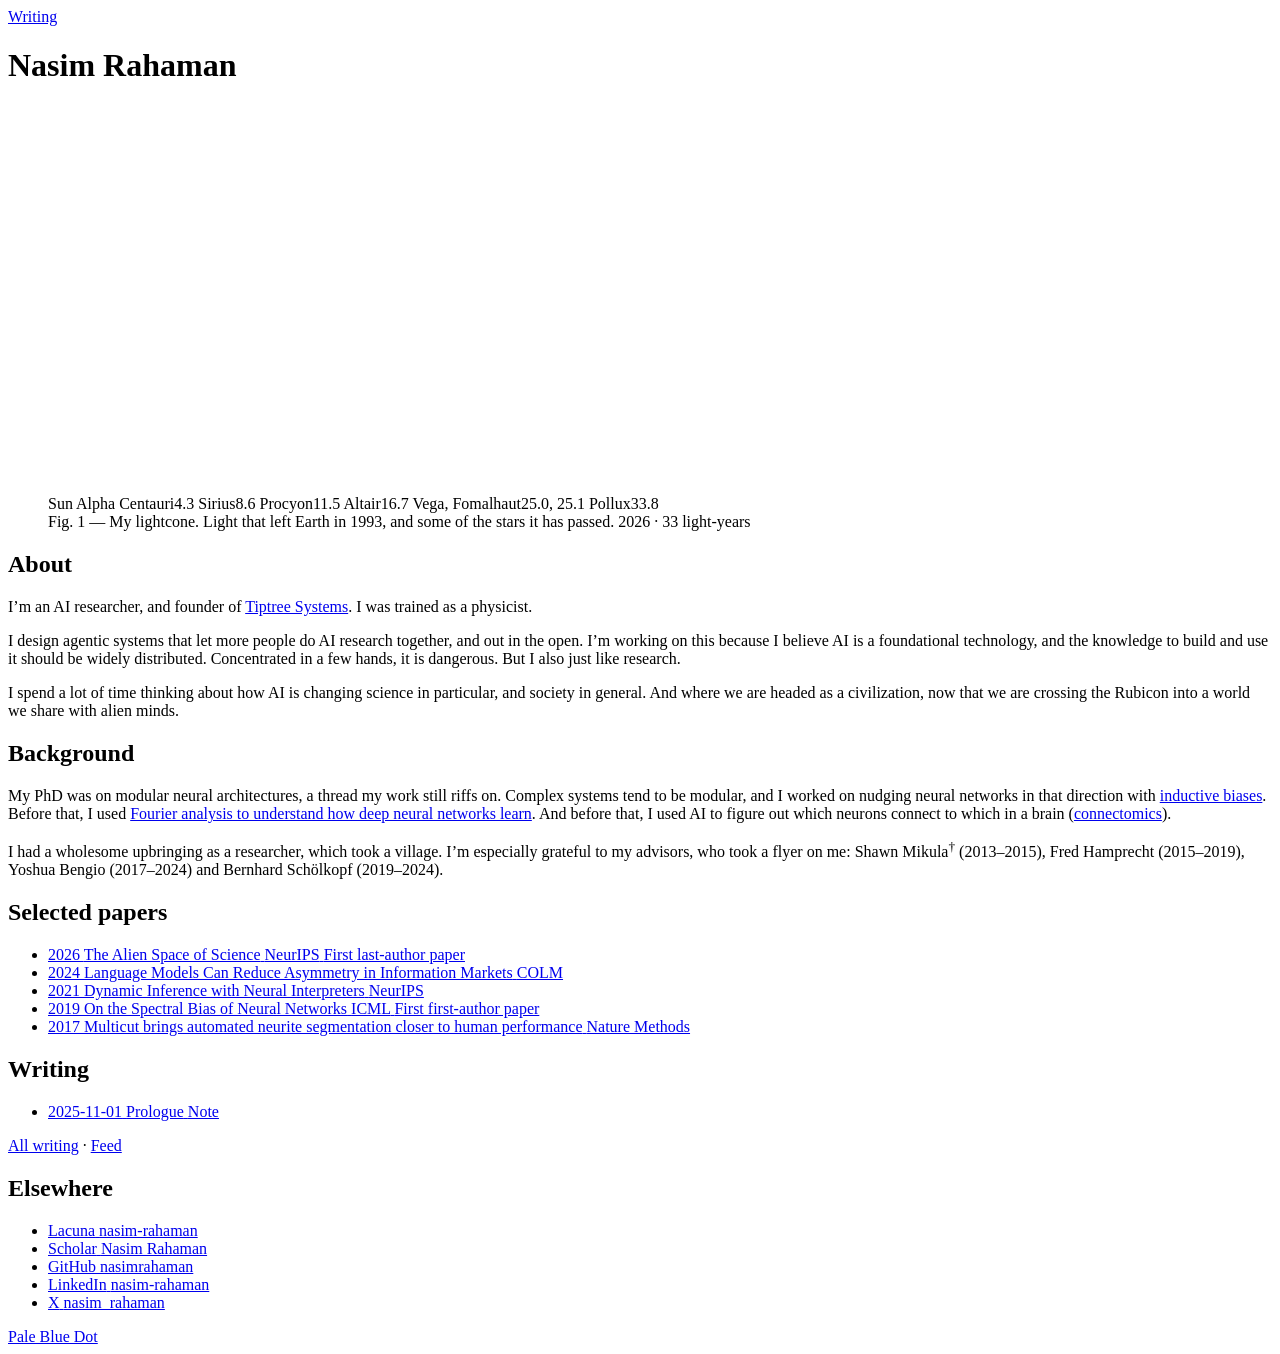
==== docs/index.html @ eaef7fd0 "Add the site under docs/ Home page with the light cone figure, About, Background, selected papers, w" ====
<!doctype html>
<html lang="en">
  <head>
    <meta charset="utf-8" />
    <meta name="viewport" content="width=device-width, initial-scale=1" />
    <title>Nasim Rahaman</title>
    <meta
      name="description"
      content="Nasim Rahaman. AI researcher, founder of Tiptree Systems, trained as a physicist."
    />
    <link rel="canonical" href="https://nasimrahaman.com/" />
    <meta property="og:type" content="website" />
    <meta property="og:url" content="https://nasimrahaman.com/" />
    <meta property="og:title" content="Nasim Rahaman" />
    <meta
      property="og:description"
      content="AI researcher, founder of Tiptree Systems, trained as a physicist."
    />
    <meta property="og:image" content="https://nasimrahaman.com/og.png" />
    <meta property="og:image:width" content="1200" />
    <meta property="og:image:height" content="630" />
    <meta name="twitter:card" content="summary_large_image" />
    <meta name="theme-color" content="#000000" media="(prefers-color-scheme: dark)" />
    <meta name="theme-color" content="#ffffff" media="(prefers-color-scheme: light)" />
    <link rel="icon" href="/favicon.svg" type="image/svg+xml" />
    <link rel="apple-touch-icon" href="/apple-touch-icon.png" />
    <link rel="alternate" type="application/atom+xml" href="/feed.xml" title="Nasim Rahaman" />
    <link rel="preload" href="/fonts/plex-mono-400.woff2" as="font" type="font/woff2" crossorigin />
    <link rel="preload" href="/fonts/michroma-400.woff2" as="font" type="font/woff2" crossorigin />
    <link rel="stylesheet" href="/style.css" />
  </head>
  <body>
    <main class="page">
      <header class="top">
        <a class="mark" href="/" aria-label="Nasim Rahaman, home" aria-current="page"></a>
        <nav>
          <a href="/writing/">Writing</a>
        </nav>
      </header>

      <h1 class="sr">Nasim Rahaman</h1>

      <figure class="reach">
        <!-- The numbers here are for the year in the readout, set by tools/lightcone.py. lightcone.js brings them up to this year. -->
        <div
          class="scale"
          style="--end: 33.785"
          role="img"
          aria-label="A scale of distance from Earth in light-years, with the Sun at the start of the line. Light that left Earth in 1993 is 33 light-years out in 2026. It has passed Alpha Centauri at 4.3, Sirius at 8.6, Procyon at 11.5, Altair at 16.7, Vega at 25.0 and Fomalhaut at 25.1. The next bright star is Pollux, at 33.8."
        >
          <svg viewBox="0 0 33.785 11" preserveAspectRatio="none" aria-hidden="true">
            <path class="years" d="M1 8v0.33M2 8v0.33M3 8v0.33M4 8v0.33M5 8v0.33M6 8v0.33M7 8v0.33M8 8v0.33M9 8v0.33M11 8v0.33M12 8v0.33M13 8v0.33M14 8v0.33M15 8v0.33M16 8v0.33M17 8v0.33M18 8v0.33M19 8v0.33M21 8v0.33M22 8v0.33M23 8v0.33M24 8v0.33M25 8v0.33M26 8v0.33M27 8v0.33M28 8v0.33M29 8v0.33M31 8v0.33M32 8v0.33M33 8v0.33" />
            <path class="tens" d="M10 8v0.67M20 8v0.67M30 8v0.67" />
            <line class="beyond" x1="33" y1="8" x2="33.785" y2="8" />
            <line class="line" x1="0" y1="8" x2="33" y2="8" />
            <line class="needle" x1="33" y1="6" x2="33" y2="9" />
          </svg>
          <span class="star sun" style="--at: 0; --row: 1"><span class="name">Sun</span></span>
          <span class="star" style="--at: 4.344; --row: 1; --narrow: 2"><span class="name">Alpha Centauri</span><span class="at">4.3</span></span>
          <span class="star" style="--at: 8.601; --row: 2; --narrow: 3"><span class="name">Sirius</span><span class="at">8.6</span></span>
          <span class="star if-room" style="--at: 11.462; --row: 3; --narrow: 2"><span class="name">Procyon</span><span class="at">11.5</span></span>
          <span class="star" style="--at: 16.730; --row: 1; --narrow: 3"><span class="name">Altair</span><span class="at">16.7</span></span>
          <span class="star" style="--at: 25.045; --row: 2; --narrow: 2"><span class="name">Vega<span class="if-room">, Fomalhaut</span></span><span class="at">25.0<span class="if-room">, 25.1</span></span></span>
          <span class="star next" style="--at: 33.785; --row: 3; --narrow: 3"><span class="name">Pollux</span><span class="at">33.8</span></span>
          <span class="star" style="--at: 36.717; --row: 1; --narrow: 2" hidden><span class="name">Arcturus</span><span class="at">36.7</span></span>
          <span class="star" style="--at: 42.803; --row: 2; --narrow: 3" hidden><span class="name">Capella</span><span class="at">42.8</span></span>
          <span class="star" style="--at: 66.644; --row: 3; --narrow: 2" hidden><span class="name">Aldebaran</span><span class="at">66.6</span></span>
          <span class="curtain"></span>
        </div>
        <figcaption>
          <span>
            Fig. 1 — My lightcone. Light that left Earth in 1993, and some of the stars it has
            passed.
          </span>
          <span class="readout" aria-hidden="true">2026 · 33 light-years</span>
        </figcaption>
      </figure>
      <script src="/lightcone.js"></script>

      <section>
        <h2>About</h2>
        <div>
          <p>
            I’m an AI researcher, and founder of
            <a href="https://tiptreesystems.com">Tiptree Systems</a>. I was trained as a physicist.
          </p>
          <p>
            I design agentic systems that let more people do AI research together, and out in the
            open. I’m working on this because I believe AI is a foundational technology, and the
            knowledge to build and use it should be widely distributed. Concentrated in a few
            hands, it is dangerous. But I also just like research.
          </p>
          <p>
            I spend a lot of time thinking about how AI is changing science in particular, and
            society in general. And where we are headed as a civilization, now that we are crossing
            the Rubicon into a world we share with alien minds.
          </p>
        </div>
      </section>

      <section>
        <h2>Background</h2>
        <div>
          <p>
            My PhD was on modular neural architectures, a thread my work still riffs on. Complex
            systems tend to be modular, and I worked on nudging neural networks in that direction
            with <a href="#pub-interpreters">inductive biases</a>. Before that, I used
            <a href="#pub-spectralbias">Fourier analysis to understand how deep neural networks
            learn</a>. And before that, I used AI to figure out which neurons connect to which in a
            brain (<a href="#pub-connectomics">connectomics</a>).
          </p>
          <p>
            I had a wholesome upbringing as a researcher, which took a village. I’m especially
            grateful to my advisors, who took a flyer on me: Shawn Mikula<sup>†</sup> (2013–&#8288;2015), Fred
            Hamprecht (2015–&#8288;2019), Yoshua Bengio (2017–&#8288;2024) and Bernhard Schölkopf
            (2019–&#8288;2024).
          </p>
        </div>
      </section>

      <section>
        <h2>Selected papers</h2>
        <ul class="rows timeline">
          <li id="pub-alienspace" class="milestone">
            <a href="https://lacuna.tiptreesystems.com/work/the-alien-space-of-science">
              <span class="key">2026</span>
              <span class="value">The Alien Space of Science</span>
              <span class="note">NeurIPS</span>
              <span class="milestone-text">First last-author paper</span>
            </a>
          </li>
          <li id="pub-markets">
            <a href="https://lacuna.tiptreesystems.com/work/redesigning-information-markets-in-the-era-of-language/version/art_3884a712bd1fdae0bf4e21c4fc1e96a9">
              <span class="key">2024</span>
              <span class="value">Language Models Can Reduce Asymmetry in Information Markets</span>
              <span class="note">COLM</span>
            </a>
          </li>
          <li id="pub-interpreters">
            <a href="https://lacuna.tiptreesystems.com/work/dynamic-inference-with-neural-interpreters">
              <span class="key">2021</span>
              <span class="value">Dynamic Inference with Neural Interpreters</span>
              <span class="note">NeurIPS</span>
            </a>
          </li>
          <li id="pub-spectralbias" class="milestone">
            <a href="https://lacuna.tiptreesystems.com/work/on-the-spectral-bias-of-deep-neural-networks">
              <span class="key">2019</span>
              <span class="value">On the Spectral Bias of Neural Networks</span>
              <span class="note">ICML</span>
              <span class="milestone-text">First first-author paper</span>
            </a>
          </li>
          <li id="pub-connectomics">
            <a href="https://www.nature.com/articles/nmeth.4151">
              <span class="key">2017</span>
              <span class="value">Multicut brings automated neurite segmentation closer to human performance</span>
              <span class="note">Nature Methods</span>
            </a>
          </li>
        </ul>
      </section>

      <section>
        <h2>Writing</h2>
        <div>
          <ul class="rows">
            <!-- posts: written by tools/reindex.py -->
            <li>
              <a href="/writing/prologue/">
                <span class="key"><time datetime="2025-11-01">2025-11-01</time></span>
                <span class="value">Prologue</span>
                <span class="note">Note</span>
              </a>
            </li>
            <!-- /posts -->
          </ul>
          <p class="more"><a href="/writing/">All writing</a> · <a href="/feed.xml">Feed</a></p>
        </div>
      </section>

      <section>
        <h2>Elsewhere</h2>
        <ul class="rows">
          <li>
            <a href="https://lacuna.tiptreesystems.com/author/nasim-rahaman">
              <span class="key">Lacuna</span>
              <span class="value">nasim-rahaman</span>
            </a>
          </li>
          <li>
            <a href="https://scholar.google.com/citations?user=iH9DuY0AAAAJ">
              <span class="key">Scholar</span>
              <span class="value">Nasim Rahaman</span>
            </a>
          </li>
          <li>
            <a href="https://github.com/nasimrahaman">
              <span class="key">GitHub</span>
              <span class="value">nasimrahaman</span>
            </a>
          </li>
          <li>
            <a href="https://www.linkedin.com/in/nasim-rahaman/">
              <span class="key">LinkedIn</span>
              <span class="value">nasim-rahaman</span>
            </a>
          </li>
          <li>
            <a href="https://x.com/nasim_rahaman">
              <span class="key">X</span>
              <span class="value">nasim_rahaman</span>
            </a>
          </li>
        </ul>
      </section>

      <footer>
        <a class="dot" href="https://www.youtube.com/watch?v=wupToqz1e2g"><span>Pale Blue Dot</span></a>
      </footer>
    </main>
  </body>
</html>
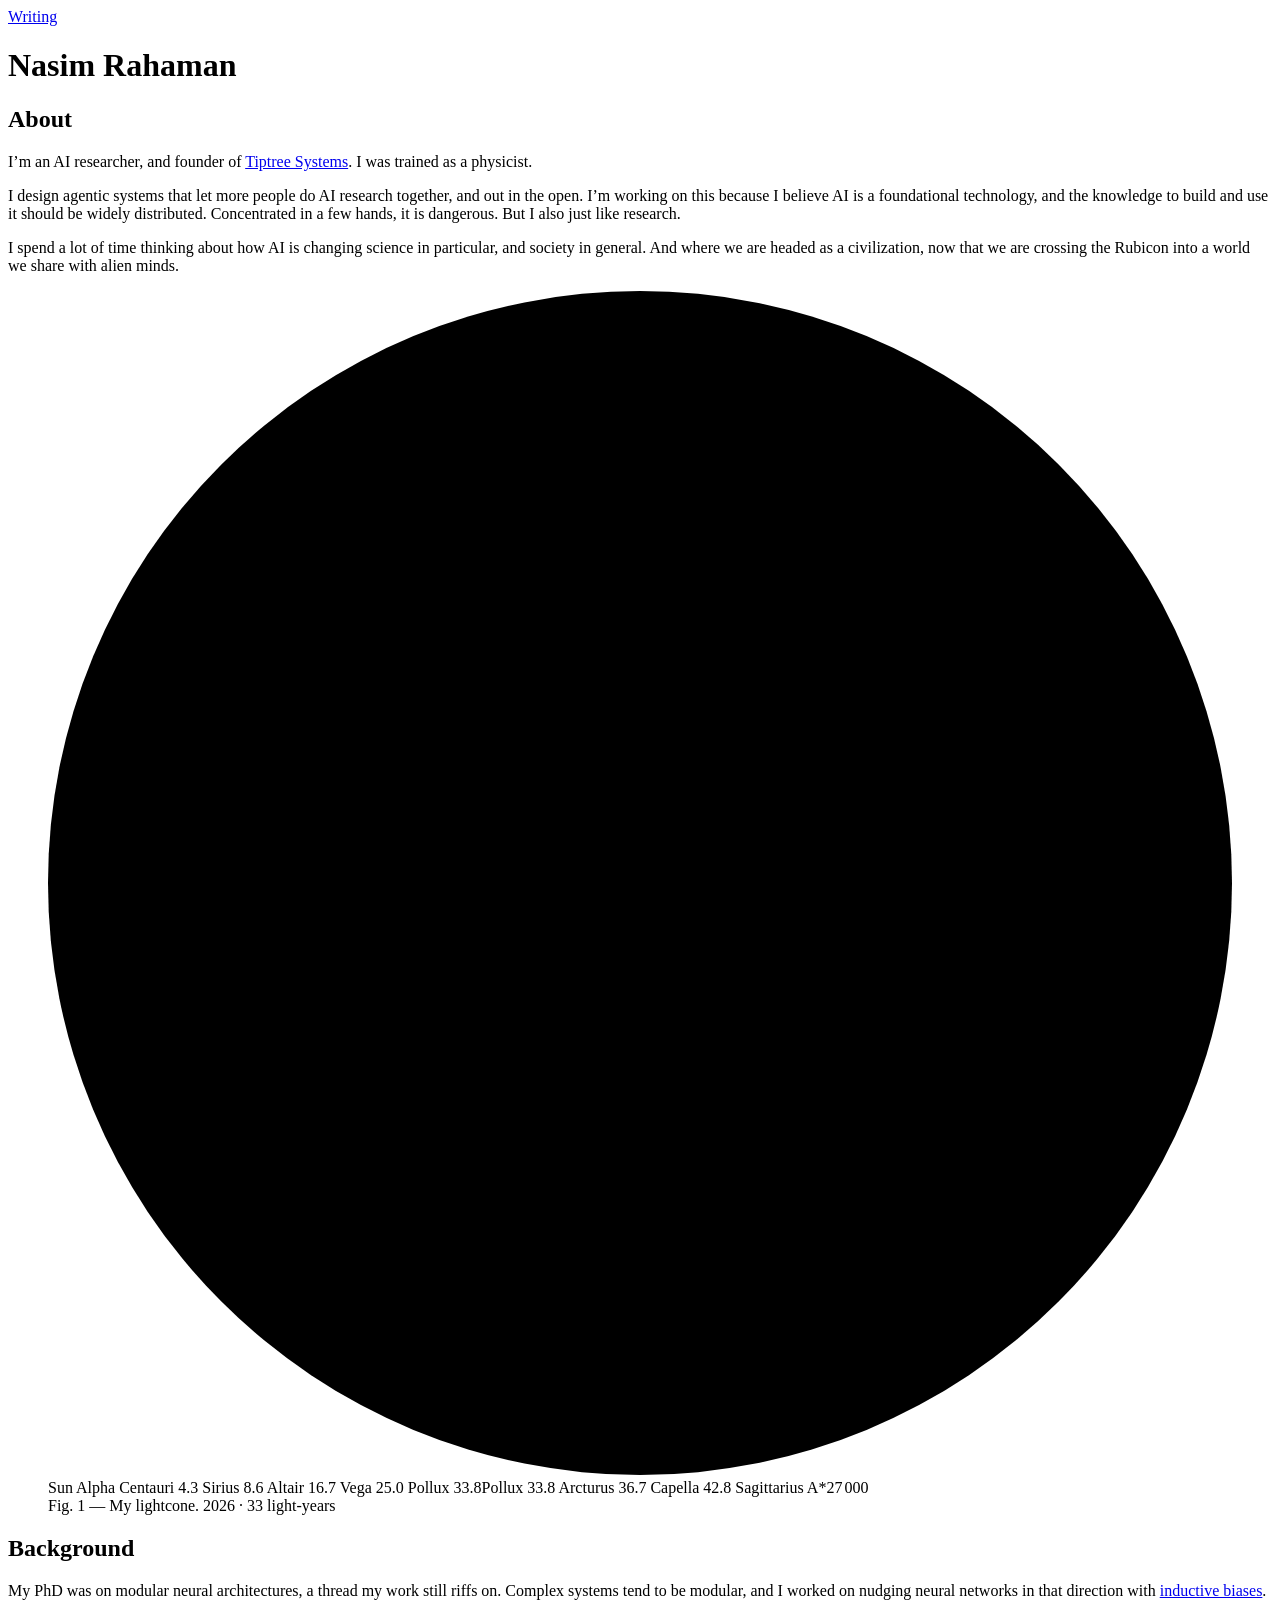
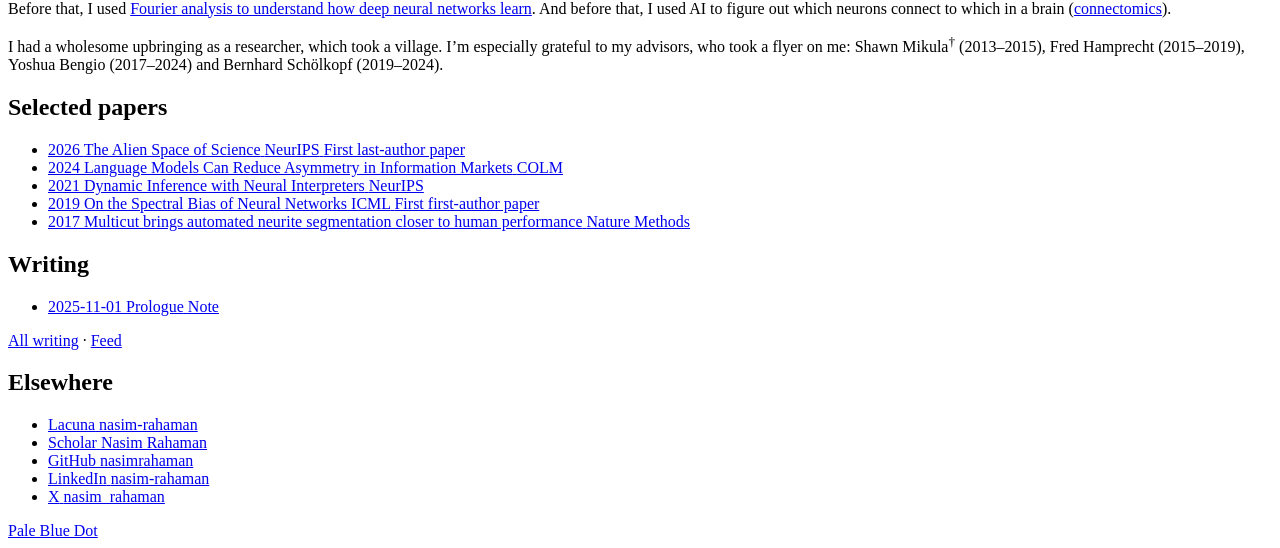
==== commit b6a9367e: "Redraw Fig. 1 as a map around the Sun and move it after About The light that left Earth in 1993 is n" ====
--- a/docs/index.html
+++ b/docs/index.html
@@ -20,13 +20,13 @@
     <meta property="og:image:width" content="1200" />
     <meta property="og:image:height" content="630" />
     <meta name="twitter:card" content="summary_large_image" />
-    <meta name="theme-color" content="#000000" media="(prefers-color-scheme: dark)" />
-    <meta name="theme-color" content="#ffffff" media="(prefers-color-scheme: light)" />
+    <meta name="theme-color" content="#000000" />
     <link rel="icon" href="/favicon.svg" type="image/svg+xml" />
     <link rel="apple-touch-icon" href="/apple-touch-icon.png" />
     <link rel="alternate" type="application/atom+xml" href="/feed.xml" title="Nasim Rahaman" />
     <link rel="preload" href="/fonts/plex-mono-400.woff2" as="font" type="font/woff2" crossorigin />
     <link rel="preload" href="/fonts/michroma-400.woff2" as="font" type="font/woff2" crossorigin />
+    <script src="/theme.js"></script>
     <link rel="stylesheet" href="/style.css" />
   </head>
   <body>
@@ -35,68 +35,66 @@
         <a class="mark" href="/" aria-label="Nasim Rahaman, home" aria-current="page"></a>
         <nav>
           <a href="/writing/">Writing</a>
+          <button class="theme" type="button" aria-label="Light mode" aria-pressed="false" title="Light" hidden></button>
         </nav>
       </header>
 
       <h1 class="sr">Nasim Rahaman</h1>
 
-      <figure class="reach">
+      <section>
+        <h2>About</h2>
+        <div>
+          <p>
+            I’m an AI researcher, and founder of
+            <a href="https://tiptreesystems.com">Tiptree Systems</a>. I was trained as a physicist.
+          </p>
+          <p>
+            I design agentic systems that let more people do AI research together, and out in the
+            open. I’m working on this because I believe AI is a foundational technology, and the
+            knowledge to build and use it should be widely distributed. Concentrated in a few
+            hands, it is dangerous. But I also just like research.
+          </p>
+          <p>
+            I spend a lot of time thinking about how AI is changing science in particular, and
+            society in general. And where we are headed as a civilization, now that we are crossing
+            the Rubicon into a world we share with alien minds.
+          </p>
+        </div>
+      </section>
+
+      <figure class="cone" id="fig-1">
         <!-- The numbers here are for the year in the readout, set by tools/lightcone.py. lightcone.js brings them up to this year. -->
-        <div
-          class="scale"
-          style="--end: 33.785"
-          role="img"
-          aria-label="A scale of distance from Earth in light-years, with the Sun at the start of the line. Light that left Earth in 1993 is 33 light-years out in 2026. It has passed Alpha Centauri at 4.3, Sirius at 8.6, Procyon at 11.5, Altair at 16.7, Vega at 25.0 and Fomalhaut at 25.1. The next bright star is Pollux, at 33.8."
-        >
-          <svg viewBox="0 0 33.785 11" preserveAspectRatio="none" aria-hidden="true">
-            <path class="years" d="M1 8v0.33M2 8v0.33M3 8v0.33M4 8v0.33M5 8v0.33M6 8v0.33M7 8v0.33M8 8v0.33M9 8v0.33M11 8v0.33M12 8v0.33M13 8v0.33M14 8v0.33M15 8v0.33M16 8v0.33M17 8v0.33M18 8v0.33M19 8v0.33M21 8v0.33M22 8v0.33M23 8v0.33M24 8v0.33M25 8v0.33M26 8v0.33M27 8v0.33M28 8v0.33M29 8v0.33M31 8v0.33M32 8v0.33M33 8v0.33" />
-            <path class="tens" d="M10 8v0.67M20 8v0.67M30 8v0.67" />
-            <line class="beyond" x1="33" y1="8" x2="33.785" y2="8" />
-            <line class="line" x1="0" y1="8" x2="33" y2="8" />
-            <line class="needle" x1="33" y1="6" x2="33" y2="9" />
+        <div class="chart" style="--front: 33" role="img" aria-label="A map around the Sun, seen from above the plane of the Milky Way, with the centre of the Galaxy to the right. A line runs from the Sun towards each star and is as long as the star is far, in light-years. The circle is the light that left Earth in 1993, 33 light-years out in 2026. Inside it are Alpha Centauri at 4.3, Sirius at 8.6, Altair at 16.7 and Vega at 25.0. Dotted lines run to the stars it reaches within 10 years: Pollux at 33.8, Arcturus at 36.7 and Capella at 42.8. Sagittarius A*, at the centre of the Galaxy, is 27 000 light-years away.">
+          <svg viewBox="-33 -33 66 66" aria-hidden="true">
+            <line class="ray" data-star="Alpha Centauri" x2="3.111" y2="3.032" />
+            <line class="ray" data-star="Sirius" x2="-5.841" y2="6.314" />
+            <line class="ray" data-star="Altair" x2="11.250" y2="-12.383" />
+            <line class="ray" data-star="Vega" x2="9.605" y2="-23.130" />
+            <line class="ray ahead" data-star="Pollux" x2="-33.018" y2="7.156" />
+            <line class="ray ahead wide-only" data-star="Arcturus" x2="35.458" y2="-9.534" />
+            <line class="ray ahead wide-only" data-star="Capella" x2="-40.841" y2="-12.808" />
+            <path class="years" d="M1 0v0.6M2 0v0.6M3 0v0.6M4 0v0.6M5 0v0.6M6 0v0.6M7 0v0.6M8 0v0.6M9 0v0.6M11 0v0.6M12 0v0.6M13 0v0.6M14 0v0.6M15 0v0.6M16 0v0.6M17 0v0.6M18 0v0.6M19 0v0.6M21 0v0.6M22 0v0.6M23 0v0.6M24 0v0.6M25 0v0.6M26 0v0.6M27 0v0.6M28 0v0.6M29 0v0.6M31 0v0.6M32 0v0.6M33 0v0.6" />
+            <path class="tens" d="M10 0v1.2M20 0v1.2M30 0v1.2" />
+            <line class="axis" x2="33" />
+            <circle class="light" r="33" />
           </svg>
-          <span class="star sun" style="--at: 0; --row: 1"><span class="name">Sun</span></span>
-          <span class="star" style="--at: 4.344; --row: 1; --narrow: 2"><span class="name">Alpha Centauri</span><span class="at">4.3</span></span>
-          <span class="star" style="--at: 8.601; --row: 2; --narrow: 3"><span class="name">Sirius</span><span class="at">8.6</span></span>
-          <span class="star if-room" style="--at: 11.462; --row: 3; --narrow: 2"><span class="name">Procyon</span><span class="at">11.5</span></span>
-          <span class="star" style="--at: 16.730; --row: 1; --narrow: 3"><span class="name">Altair</span><span class="at">16.7</span></span>
-          <span class="star" style="--at: 25.045; --row: 2; --narrow: 2"><span class="name">Vega<span class="if-room">, Fomalhaut</span></span><span class="at">25.0<span class="if-room">, 25.1</span></span></span>
-          <span class="star next" style="--at: 33.785; --row: 3; --narrow: 3"><span class="name">Pollux</span><span class="at">33.8</span></span>
-          <span class="star" style="--at: 36.717; --row: 1; --narrow: 2" hidden><span class="name">Arcturus</span><span class="at">36.7</span></span>
-          <span class="star" style="--at: 42.803; --row: 2; --narrow: 3" hidden><span class="name">Capella</span><span class="at">42.8</span></span>
-          <span class="star" style="--at: 66.644; --row: 3; --narrow: 2" hidden><span class="name">Aldebaran</span><span class="at">66.6</span></span>
-          <span class="curtain"></span>
+          <span class="beyond"></span>
+          <span class="star sun" style="--x: 0; --y: 0"><span class="label wR nR" style="--wx: 0; --wy: -32; --nx: -3.8; --ny: -16"><span class="name">Sun</span></span></span>
+          <span class="star" data-star="Alpha Centauri" style="--x: 3.111; --y: 3.032"><span class="label w-wrap n-wrap" style="--wx: -19; --wy: 6; --ww: 129.4; --nx: -10; --ny: 4; --nw: 90"><span class="name">Alpha Centauri</span> <span class="at">4.3</span></span></span>
+          <span class="star" data-star="Sirius" style="--x: -5.841; --y: 6.314"><span class="label" style="--wx: -88; --wy: 5; --nx: -73; --ny: 5"><span class="name">Sirius</span> <span class="at">8.6</span></span></span>
+          <span class="star" data-star="Altair" style="--x: 11.250; --y: -12.383"><span class="label w-stack n-stack" style="--wx: 5; --wy: -24; --nx: 2; --ny: 6"><span class="name">Altair</span> <span class="at">16.7</span></span></span>
+          <span class="star" data-star="Vega" style="--x: 9.605; --y: -23.130"><span class="label" style="--wx: -85; --wy: -16; --nx: -75; --ny: -16"><span class="name">Vega</span> <span class="at">25.0</span></span></span>
+          <span class="star ahead" data-star="Pollux" style="--x: -33.018; --y: 7.156"><span class="label if-ahead wR nR n-stack" style="--wx: -0.4; --wy: 5; --nx: -3.6; --ny: -30"><span class="name">Pollux</span> <span class="at">33.8</span></span><span class="label if-passed w-stack n-stack" style="--wx: 4; --wy: -46; --nx: 4; --ny: -44"><span class="name">Pollux</span> <span class="at">33.8</span></span></span>
+          <span class="star ahead wide-only" data-star="Arcturus" style="--x: 35.458; --y: -9.534"><span class="label" style="--wx: 5; --wy: -7"><span class="name">Arcturus</span> <span class="at">36.7</span></span></span>
+          <span class="star ahead wide-only" data-star="Capella" style="--x: -40.841; --y: -12.808"><span class="label wR" style="--wx: 26; --wy: -21"><span class="name">Capella</span> <span class="at">42.8</span></span></span>
+          <span class="place"><span class="name">Sagittarius A*</span><span class="at">27 000</span></span>
         </div>
         <figcaption>
-          <span>
-            Fig. 1 — My lightcone. Light that left Earth in 1993, and some of the stars it has
-            passed.
-          </span>
+          <span>Fig. 1 — My lightcone.</span>
           <span class="readout" aria-hidden="true">2026 · 33 light-years</span>
         </figcaption>
       </figure>
       <script src="/lightcone.js"></script>
-
-      <section>
-        <h2>About</h2>
-        <div>
-          <p>
-            I’m an AI researcher, and founder of
-            <a href="https://tiptreesystems.com">Tiptree Systems</a>. I was trained as a physicist.
-          </p>
-          <p>
-            I design agentic systems that let more people do AI research together, and out in the
-            open. I’m working on this because I believe AI is a foundational technology, and the
-            knowledge to build and use it should be widely distributed. Concentrated in a few
-            hands, it is dangerous. But I also just like research.
-          </p>
-          <p>
-            I spend a lot of time thinking about how AI is changing science in particular, and
-            society in general. And where we are headed as a civilization, now that we are crossing
-            the Rubicon into a world we share with alien minds.
-          </p>
-        </div>
-      </section>
 
       <section>
         <h2>Background</h2>
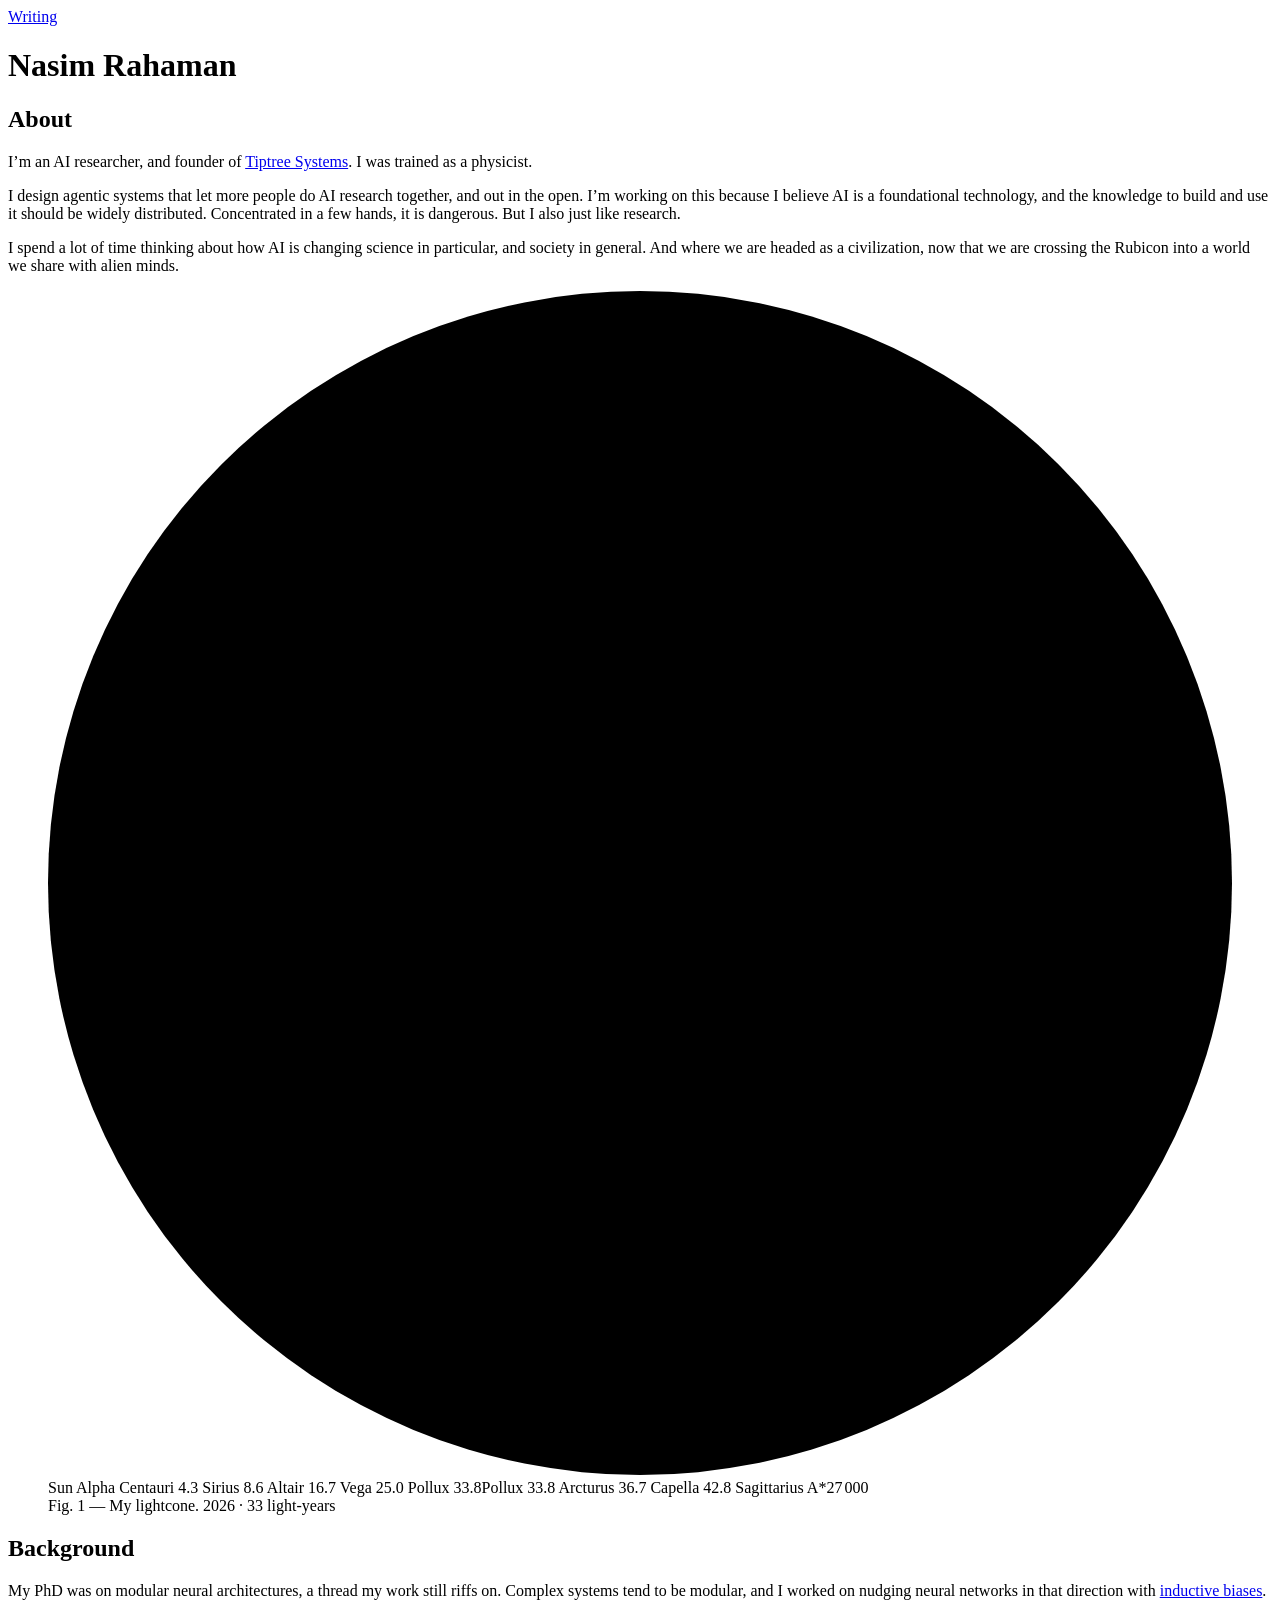
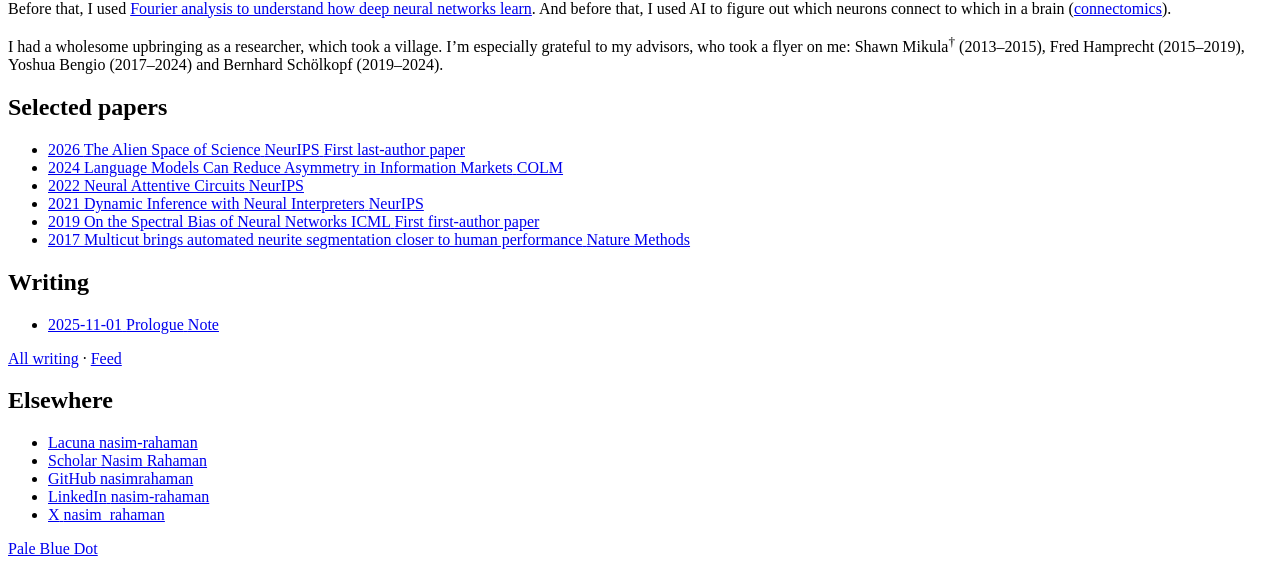
==== commit 646c5099: "Add Neural Attentive Circuits to the selected papers Co-Authored-By: Claude Fable 5.2 <noreply@anthr" ====
--- a/docs/index.html
+++ b/docs/index.html
@@ -134,6 +134,13 @@
               <span class="note">COLM</span>
             </a>
           </li>
+          <li id="pub-circuits">
+            <a href="https://lacuna.tiptreesystems.com/work/neural-attentive-circuits/version/art_ee7f3e5d3e5ab6b1037de1aacc54c103">
+              <span class="key">2022</span>
+              <span class="value">Neural Attentive Circuits</span>
+              <span class="note">NeurIPS</span>
+            </a>
+          </li>
           <li id="pub-interpreters">
             <a href="https://lacuna.tiptreesystems.com/work/dynamic-inference-with-neural-interpreters">
               <span class="key">2021</span>
